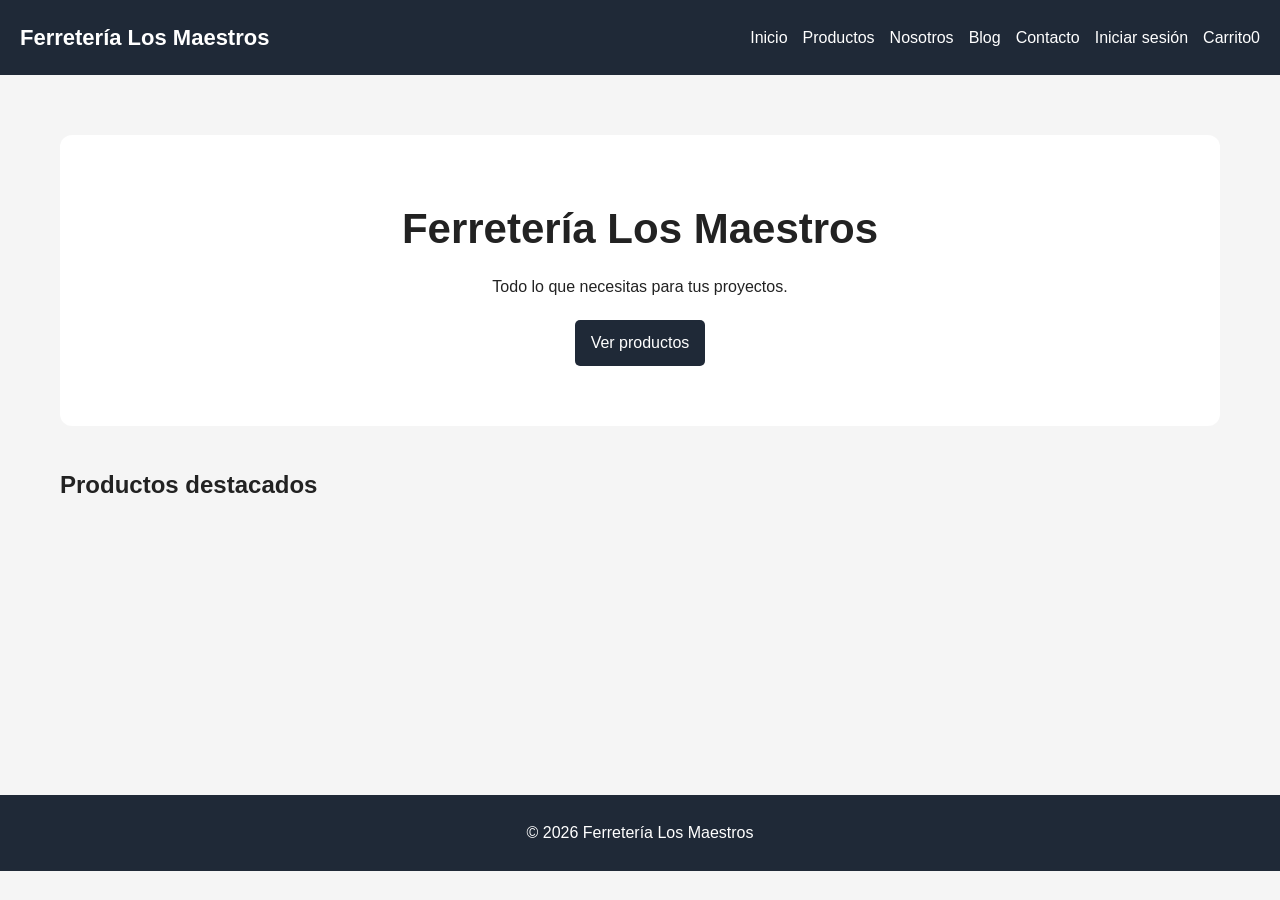
==== index.html @ 12540e55 "Commit 5 VicenteDEV" ====
<!DOCTYPE html>
<html lang="es">
    <head>
        <meta charset="utf-8" />
        <meta content="width=device-width, initial-scale=1.0" name="viewport" />
        <title>Ferretería Los Maestros</title>
        <link href="css/style.css" rel="stylesheet" />
        <link href="css/tienda.css" rel="stylesheet" />
    </head>
    <body>
        <!-- Encabezado y navegación -->
        <header>
            <div class="logo"><a href="index.html">Ferretería Los Maestros</a></div>
            <nav>
            <a href="index.html">Inicio</a>
            <a href="pages/productos.html">Productos</a>
            <a href="pages/nosotros.html">Nosotros</a>
            <a href="pages/blogs.html">Blog</a>
            <a href="pages/contacto.html">Contacto</a>
            <a href="pages/login.html">Iniciar sesión</a>
            <a href="pages/carrito.html">Carrito<span id="contador-carrito">0</span></a>
        </nav>
        </header>
        <!-- Contenido principal -->
        <main>
            <section class="hero">
                <h1>Ferretería Los Maestros</h1>
                <p>Todo lo que necesitas para tus proyectos.</p>
                <a class="btn" href="pages/productos.html">Ver productos</a>
            </section>
            <section>
                <h2>Productos destacados</h2>
                <div class="productos-grid" id="lista-productos"></div>
            </section>
        </main>
        <!-- Pie de página -->
        <footer>
            <p>© 2026 Ferretería Los Maestros</p>
        </footer>
        <script src="js/datos.js"></script>
        <script src="js/carrito.js"></script>
        <script src="js/productos.js"></script>
        <script src="js/app.js"></script>
    </body>
</html>
---- css/style.css ----
/* Estilos principales de esta parte del proyecto. */

* {
    box-sizing:border-box;
    margin:0;
    padding:0
}

body {
    font-family:Arial,Helvetica,sans-serif;
    background:#f5f5f5;
    color:#222;
    line-height:1.6
}

header {
    background:#1f2937;
    color:white;
    padding:20px;
    display:flex;
    justify-content:space-between;
    align-items:center;
    gap:20px
}

.logo a {
    color:white;
    text-decoration:none;
    font-size:22px;
    font-weight:bold
}

nav {
    display:flex;
    gap:15px;
    flex-wrap:wrap
}

nav a {
    color:white;
    text-decoration:none
}

nav a:hover {
    text-decoration:underline
}

main {
    max-width:1200px;
    margin:40px auto;
    padding:20px;
    min-height:70vh
}

button,.btn {
    border:none;
    padding:10px 16px;
    border-radius:5px;
    cursor:pointer;
    text-decoration:none;
    display:inline-block;
    background:#1f2937;
    color:white
}

button:hover,.btn:hover {
    opacity:.9
}

footer {
    background:#1f2937;
    color:white;
    text-align:center;
    padding:25px;
    margin-top:50px
}

h1,h2,h3 {
    margin-bottom:12px
}

.success {
    color:green
}

.error {
    color:#b91c1c
}

.muted {
    color:#666
}

@media(max-width:768px) {
    header {
        flex-direction:column
    }

    nav {
        justify-content:center
    }

}
---- css/tienda.css ----
/* Estilos principales de esta parte del proyecto. */

.hero {
    text-align:center;
    background:white;
    padding:60px 20px;
    border-radius:12px;
    margin-bottom:40px
}

.hero h1 {
    font-size:42px
}

.hero p {
    margin-bottom:20px
}

.titulo-pagina {
    text-align:center;
    margin-bottom:30px
}

.buscador {
    margin-bottom:30px
}

.buscador input {
    width:100%;
    padding:15px;
    border:1px solid #ccc;
    border-radius:5px
}

.productos-grid {
    display:grid;
    grid-template-columns:repeat(auto-fit,minmax(220px,1fr));
    gap:25px
}

.producto-card {
    background:white;
    padding:20px;
    border-radius:10px;
    box-shadow:0 2px 8px rgba(0,0,0,.1)
}

.producto-card img {
    width:100%;
    height:200px;
    object-fit:contain;
    background:#fafafa
}

.producto-card h3 {
    margin-top:15px
}

.precio {
    font-size:20px;
    font-weight:bold
}

.stock-alerta {
    font-weight:bold;
    color:#b45309
}

.producto-botones {
    display:flex;
    gap:10px;
    margin-top:15px;
    flex-wrap:wrap
}

.detalle-producto {
    background:white;
    padding:30px;
    display:grid;
    grid-template-columns:1fr 1fr;
    gap:40px;
    border-radius:12px
}

.detalle-producto img {
    width:100%;
    max-height:500px;
    object-fit:contain
}

.item-carrito {
    background:white;
    padding:20px;
    margin-bottom:15px;
    display:flex;
    align-items:center;
    gap:20px;
    flex-wrap:wrap;
    border-radius:10px
}

.item-carrito img {
    width:100px;
    height:100px;
    object-fit:contain
}

.item-carrito input {
    width:80px;
    padding:8px
}

.totales {
    background:white;
    padding:25px;
    margin-top:30px;
    border-radius:10px
}

@media(max-width:768px) {
    .detalle-producto {
        grid-template-columns:1fr
    }

    .hero h1 {
        font-size:30px
    }

}


/* Ajuste de las imagenes de productos */
.producto img {
    width: 100%;
    height: 220px;
    object-fit: contain;
    display: block;
}
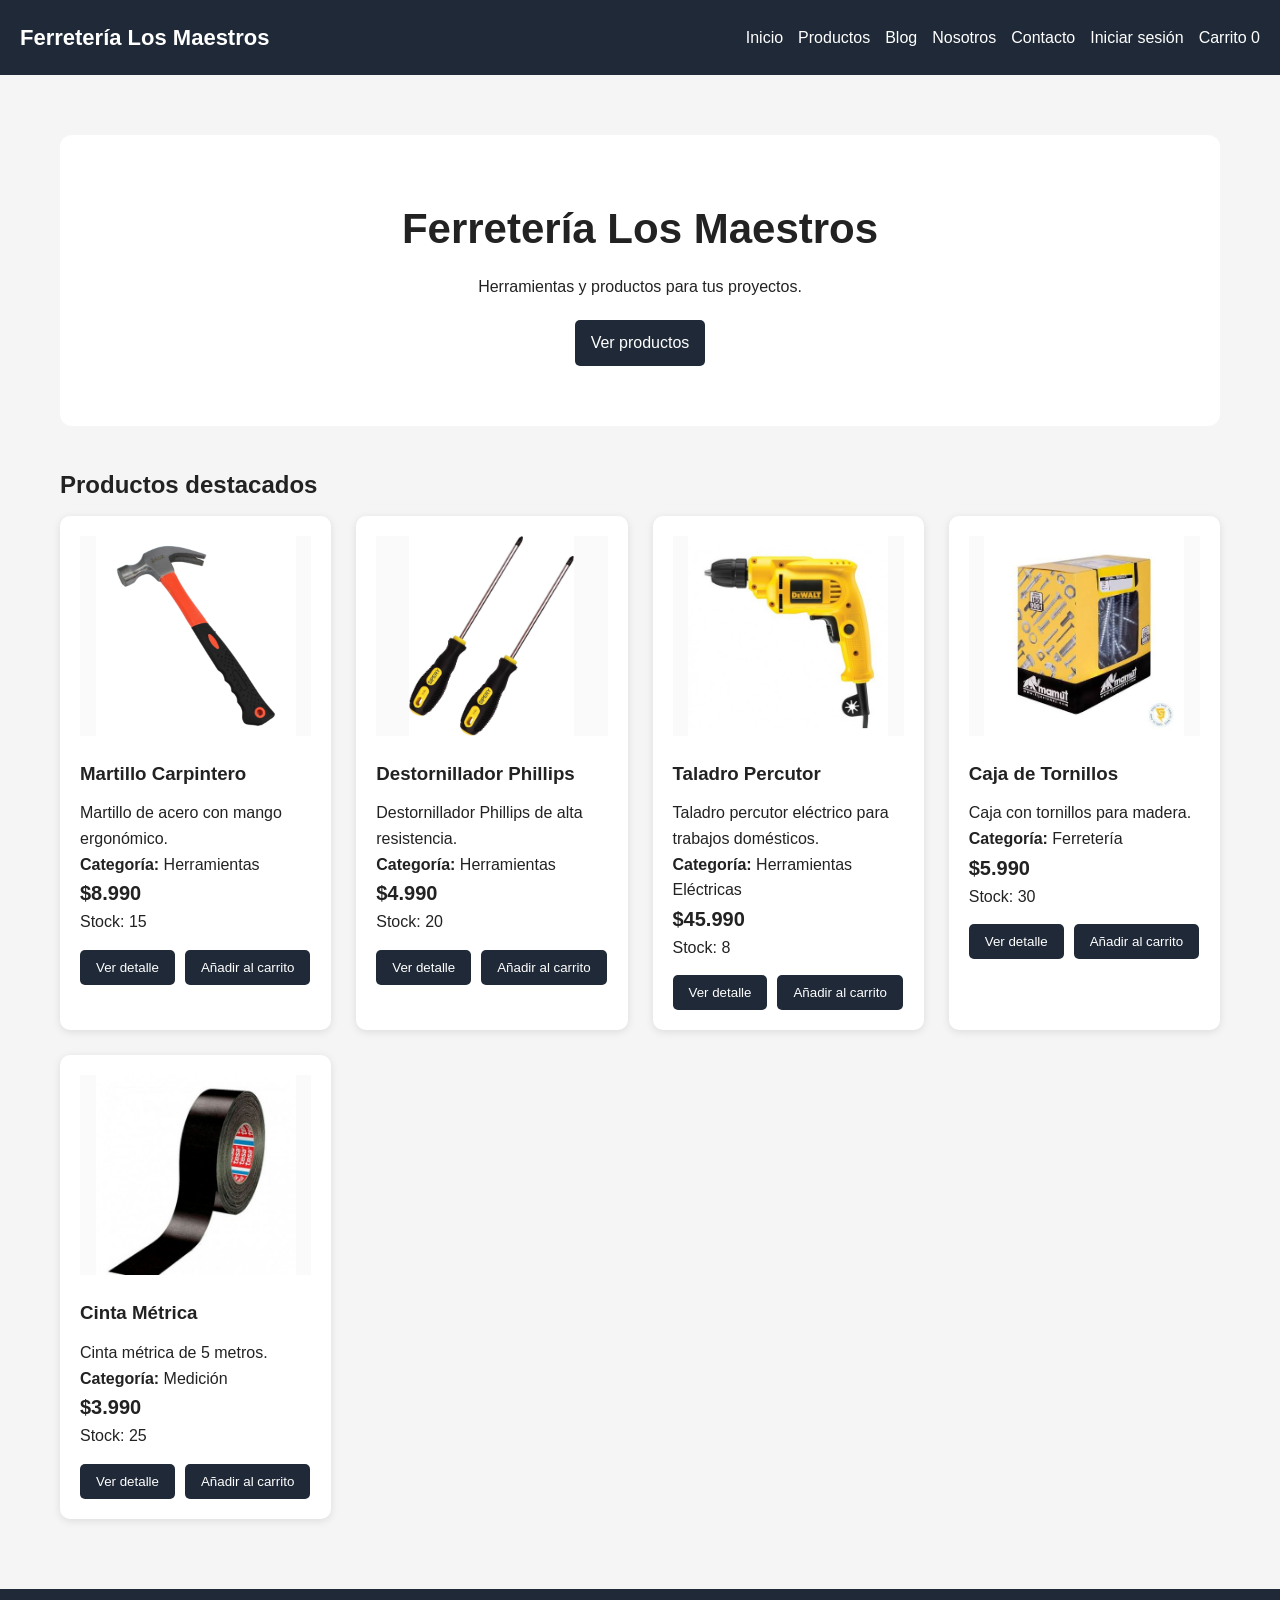
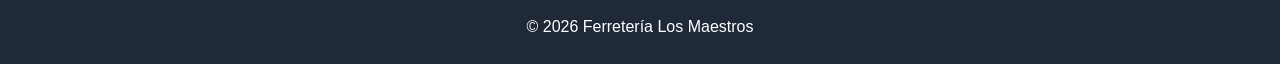
==== commit 0d7eab9a: "Correcciones finales del proyecto" ====
--- a/index.html
+++ b/index.html
@@ -1,45 +1,120 @@
 <!DOCTYPE html>
 <html lang="es">
-    <head>
-        <meta charset="utf-8" />
-        <meta content="width=device-width, initial-scale=1.0" name="viewport" />
-        <title>Ferretería Los Maestros</title>
-        <link href="css/style.css" rel="stylesheet" />
-        <link href="css/tienda.css" rel="stylesheet" />
-    </head>
-    <body>
-        <!-- Encabezado y navegación -->
-        <header>
-            <div class="logo"><a href="index.html">Ferretería Los Maestros</a></div>
-            <nav>
-            <a href="index.html">Inicio</a>
-            <a href="pages/productos.html">Productos</a>
-            <a href="pages/nosotros.html">Nosotros</a>
-            <a href="pages/blogs.html">Blog</a>
-            <a href="pages/contacto.html">Contacto</a>
-            <a href="pages/login.html">Iniciar sesión</a>
-            <a href="pages/carrito.html">Carrito<span id="contador-carrito">0</span></a>
+
+<head>
+
+    <meta charset="UTF-8">
+    <meta
+        name="viewport"
+        content="width=device-width, initial-scale=1.0">
+
+    <title>Ferretería Los Maestros</title>
+
+    <link
+        rel="stylesheet"
+        href="css/style.css">
+
+    <link
+        rel="stylesheet"
+        href="css/tienda.css">
+
+</head>
+
+<body>
+
+    <header>
+
+        <div class="logo">
+
+            <a href="index.html">
+                Ferretería Los Maestros
+            </a>
+
+        </div>
+
+        <nav>
+
+            <a href="index.html">
+                Inicio
+            </a>
+
+            <a href="pages/productos.html">
+                Productos
+            </a>
+
+            <a href="pages/blogs.html">
+                Blog
+            </a>
+
+            <a href="pages/nosotros.html">
+                Nosotros
+            </a>
+
+            <a href="pages/contacto.html">
+                Contacto
+            </a>
+
+            <a href="pages/login.html">
+                Iniciar sesión
+            </a>
+
+            <a href="pages/carrito.html">
+                Carrito
+                <span id="contador-carrito">0</span>
+            </a>
+
         </nav>
-        </header>
-        <!-- Contenido principal -->
-        <main>
-            <section class="hero">
-                <h1>Ferretería Los Maestros</h1>
-                <p>Todo lo que necesitas para tus proyectos.</p>
-                <a class="btn" href="pages/productos.html">Ver productos</a>
+
+    </header>
+
+    <main>
+
+        <section class="hero">
+
+            <h1>
+                Ferretería Los Maestros
+            </h1>
+
+            <p>
+                Herramientas y productos para tus proyectos.
+            </p>
+
+            <a
+                class="btn"
+                href="pages/productos.html">
+                Ver productos
+            </a>
+
+        </section>
+
+        <section>
+
+            <h2>
+                Productos destacados
+            </h2>
+
+            <section
+                id="lista-productos"
+                class="productos-grid">
             </section>
-            <section>
-                <h2>Productos destacados</h2>
-                <div class="productos-grid" id="lista-productos"></div>
-            </section>
-        </main>
-        <!-- Pie de página -->
-        <footer>
-            <p>© 2026 Ferretería Los Maestros</p>
-        </footer>
-        <script src="js/datos.js"></script>
-        <script src="js/carrito.js"></script>
-        <script src="js/productos.js"></script>
-        <script src="js/app.js"></script>
-    </body>
-</html>
+
+        </section>
+
+    </main>
+
+    <footer>
+
+        <p>
+            © 2026 Ferretería Los Maestros
+        </p>
+
+    </footer>
+
+    <script src="js/datos.js"></script>
+    <script src="js/app.js"></script>
+    <script src="js/carrito.js"></script>
+    <script src="js/productos.js"></script>
+
+</body>
+
+</html>
